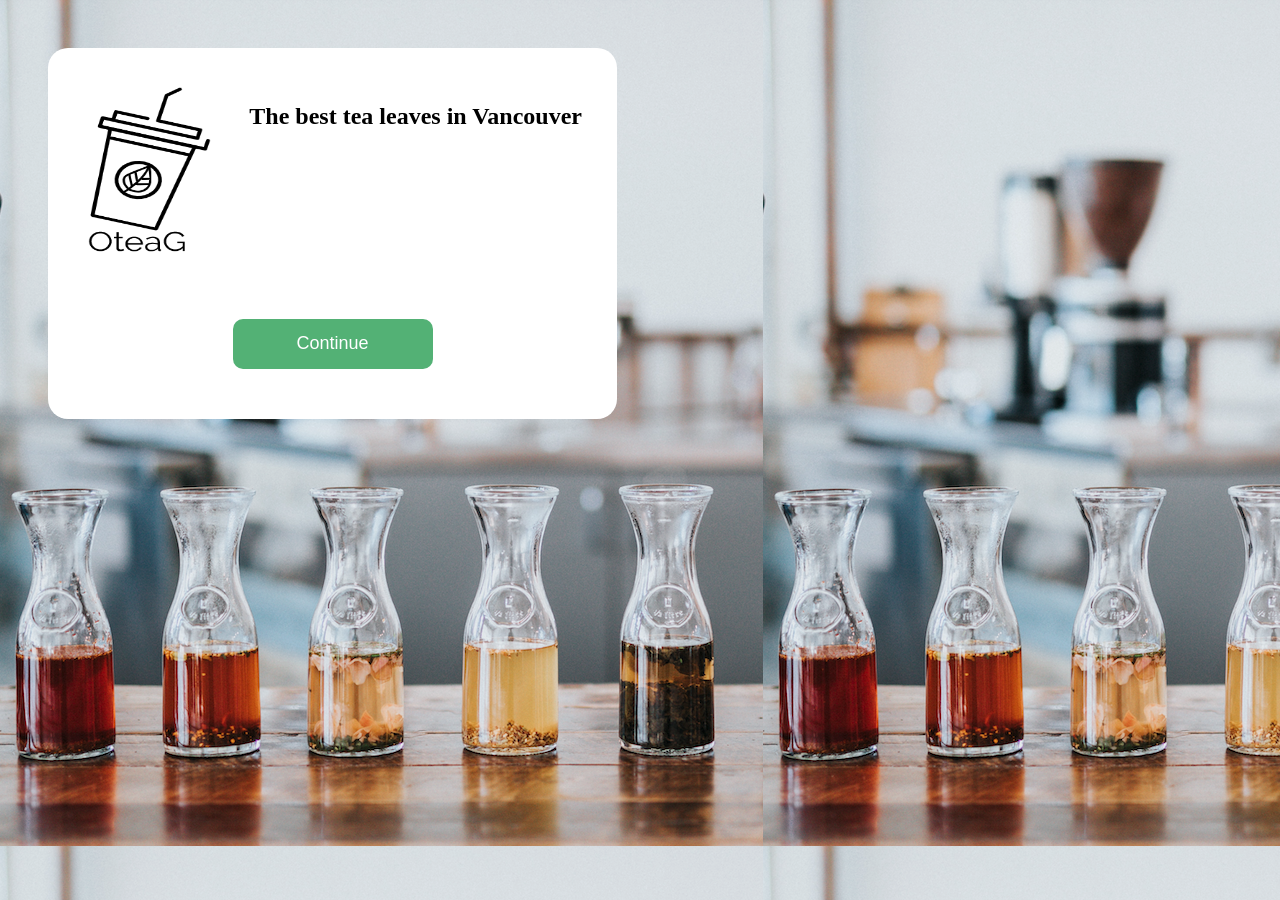
==== index.html @ 7de12525 "fix something weird" ====
<!DOCTYPE html>
<html lang="en">
<head>
    <meta charset="UTF-8">
    <meta name="viewport" content="width=device-width, initial-scale=1.0">
    <title>OteaG</title>
    <link rel="stylesheet" href="style.css"/>
</head>
<body>
    <div class="wrapper">
        <div class="slogan">
            <img class="logoPic" src="Images/logoBW.png" alt="logoBW" width=50px>
        <h2>The best tea leaves in Vancouver</h2>
        </div>
        <form action="product.php">
            <input type="submit" value="Continue">
        </form>
        <!-- <form action="signIn.html">
            <input type="submit" value="Sign In">
        </form> -->
    </div>

</body>
</html>
---- style.css ----
/* body {
    background-image: url('./Images/home.png');
    animation-name: move-bg;
    animation: move-bg 40s linear infinite;
    width: 100%;
    position: fixed;
}
  
@keyframes move-bg {
    0% {
      background-position: 0px;
    }
    100% {
      background-position: 4000px;
    }
} */

/* .homePage {
    display: grid;
    grid-template-rows: 2fr 1fr 1fr;
}
nav ul {
    display: grid;
    justify-content: center;
    position: sticky;
}
nav ul li {
    list-style: none;
    grid-row: 1;
    font-size: 2rem;
    padding: 20px;
}
footer {
    background-color: #92817A;
} 
label {
    display: grid;
    grid-template-columns: 1fr 1fr;
    padding: 50px;
    font-size: xx-large;
}

button {
    background-color: #53B175;
    border-radius: 10px 10px;
    color: white;
    border-color: #53B175;
    margin: 5px;
    margin-right: 50px;
    margin-left: 50px;
}

form {
    background-color: pink;
    border-radius: 10px 10px;
    padding: 15px;
    margin: 30px;
} */

html {
    height: 100%;
}

body {
    background-image: url('./Images/moveBackground.png');
    animation-name: move-bg;
    animation: move-bg 50s linear infinite;
    position: fixed;
}

@keyframes move-bg {
    0% {
      background-position: 0px;
    }
    100% {
      background-position: -846px;
    }
}

.wrapper {
    display: grid;
    grid-template-rows: 3fr 1fr;
    background-color: white;
    margin: 40px;
    padding: 15px;
    border-radius: 20px 20px;
    text-align: center;
}

.slogan {
    display: grid;
    grid-template-columns: 1fr 2fr;
    text-align: center;
    margin: 20px;
}

input {
    background-color: #53B175;
    color: white;
    height: 50px;
    width: 200px;
    border-radius: 10px 10px;
    margin: 0 auto;
    position: relative;
    font-size: large;
    border:#53B175;
}

img {
    width: 80%;
    height: 80%;
}

@media screen and (min-width: 400px) {
  

}
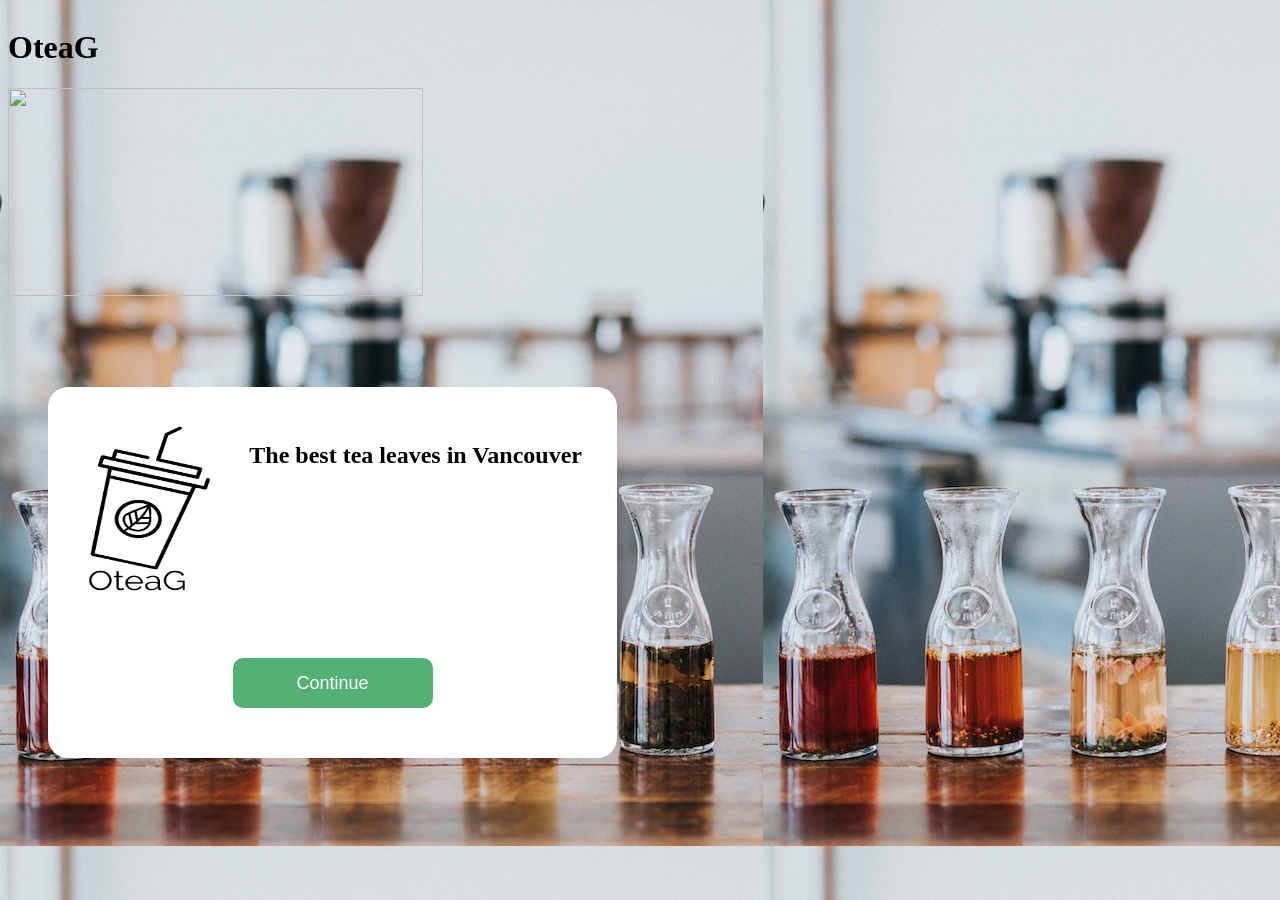
==== commit a4db483f: "sadness" ====
--- a/index.html
+++ b/index.html
@@ -7,6 +7,15 @@
     <link rel="stylesheet" href="style.css"/>
 </head>
 <body>
+    <header>
+        <h1>OteaG</h1>
+        <!--add picture here-->
+    </header>
+    <main>
+        <img src="/Images/home tea.jpg" height=400 width="800">
+    
+    </main>
+
     <div class="wrapper">
         <div class="slogan">
             <img class="logoPic" src="Images/logoBW.png" alt="logoBW" width=50px>
@@ -19,6 +28,5 @@
             <input type="submit" value="Sign In">
         </form> -->
     </div>
-
 </body>
 </html>
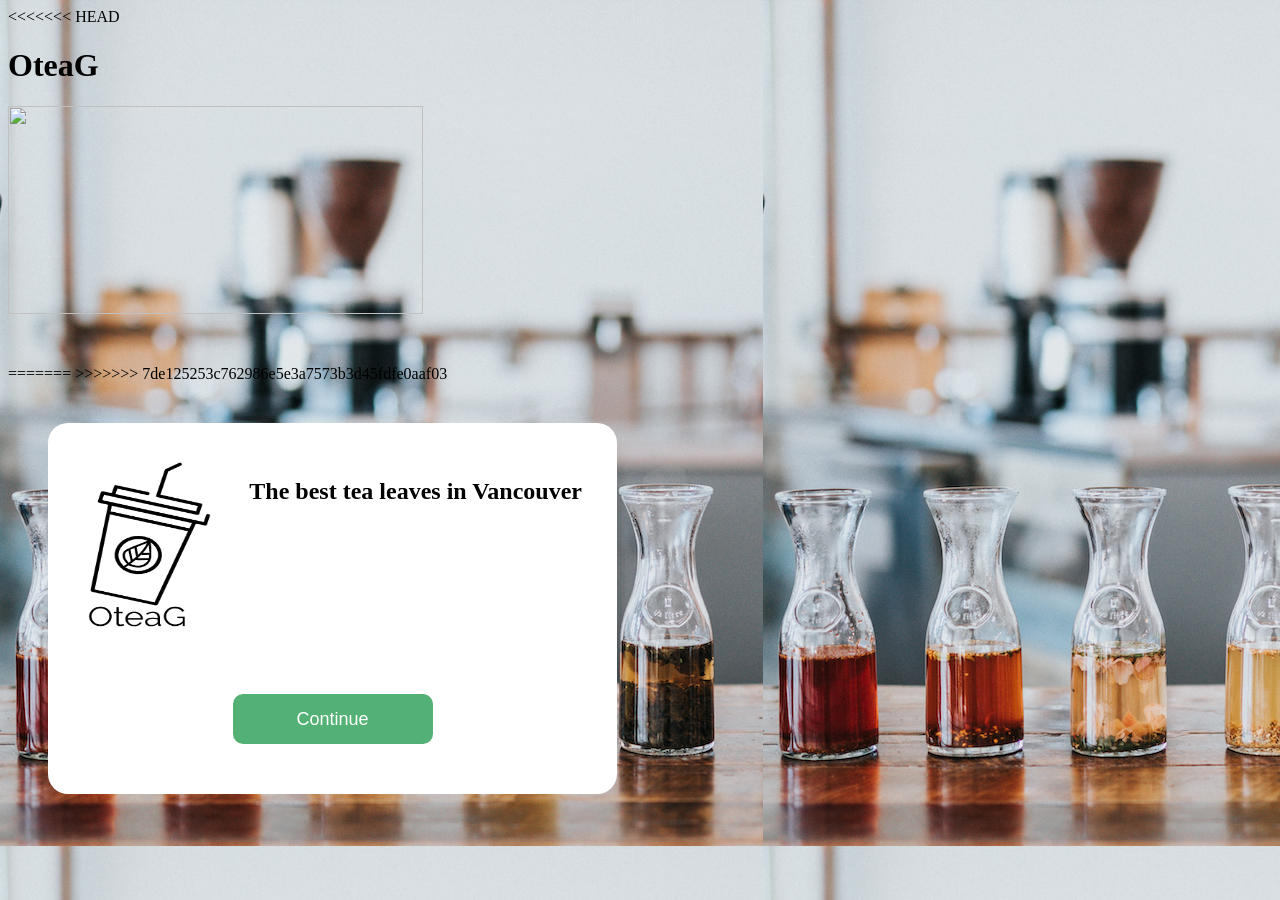
==== commit 5aa814de: "test 2" ====
--- a/index.html
+++ b/index.html
@@ -7,6 +7,7 @@
     <link rel="stylesheet" href="style.css"/>
 </head>
 <body>
+<<<<<<< HEAD
     <header>
         <h1>OteaG</h1>
         <!--add picture here-->
@@ -16,6 +17,8 @@
     
     </main>
 
+=======
+>>>>>>> 7de125253c762986e5e3a7573b3d45fdfe0aaf03
     <div class="wrapper">
         <div class="slogan">
             <img class="logoPic" src="Images/logoBW.png" alt="logoBW" width=50px>
@@ -28,5 +31,6 @@
             <input type="submit" value="Sign In">
         </form> -->
     </div>
+
 </body>
 </html>
--- a/style.css
+++ b/style.css
@@ -113,5 +113,8 @@
 
 @media screen and (min-width: 400px) {
   
+<<<<<<< HEAD
 
+=======
+>>>>>>> 7de125253c762986e5e3a7573b3d45fdfe0aaf03
 }
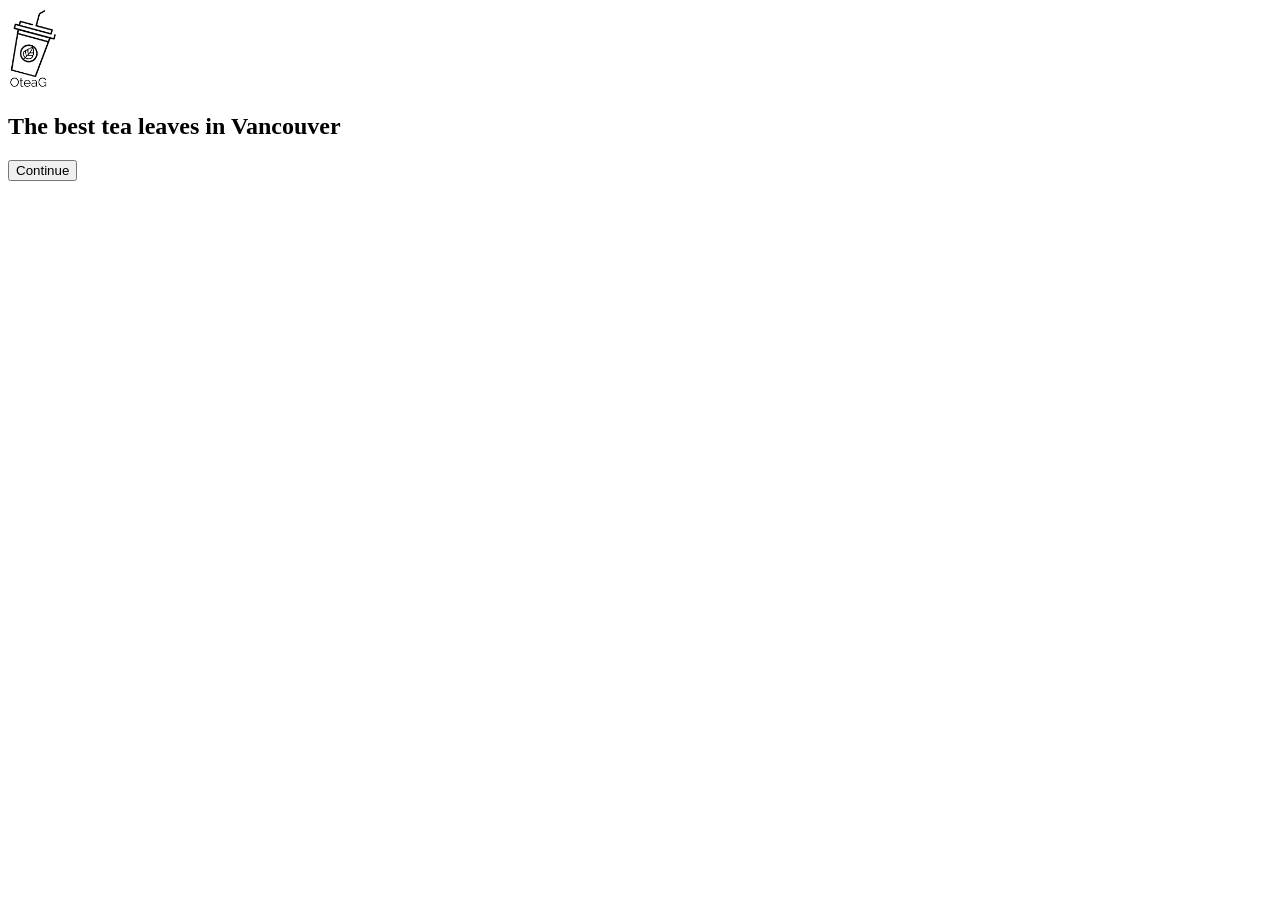
==== commit f35ebbe5: "some css for review, products and nav" ====
--- a/index.html
+++ b/index.html
@@ -4,33 +4,17 @@
     <meta charset="UTF-8">
     <meta name="viewport" content="width=device-width, initial-scale=1.0">
     <title>OteaG</title>
-    <link rel="stylesheet" href="style.css"/>
+    <link rel="stylesheet" href="indexstyle.css"/>
 </head>
 <body>
-<<<<<<< HEAD
-    <header>
-        <h1>OteaG</h1>
-        <!--add picture here-->
-    </header>
-    <main>
-        <img src="/Images/home tea.jpg" height=400 width="800">
-    
-    </main>
-
-=======
->>>>>>> 7de125253c762986e5e3a7573b3d45fdfe0aaf03
     <div class="wrapper">
         <div class="slogan">
             <img class="logoPic" src="Images/logoBW.png" alt="logoBW" width=50px>
         <h2>The best tea leaves in Vancouver</h2>
         </div>
-        <form action="product.php">
+        <form action="products.php">
             <input type="submit" value="Continue">
         </form>
-        <!-- <form action="signIn.html">
-            <input type="submit" value="Sign In">
-        </form> -->
     </div>
-
 </body>
 </html>
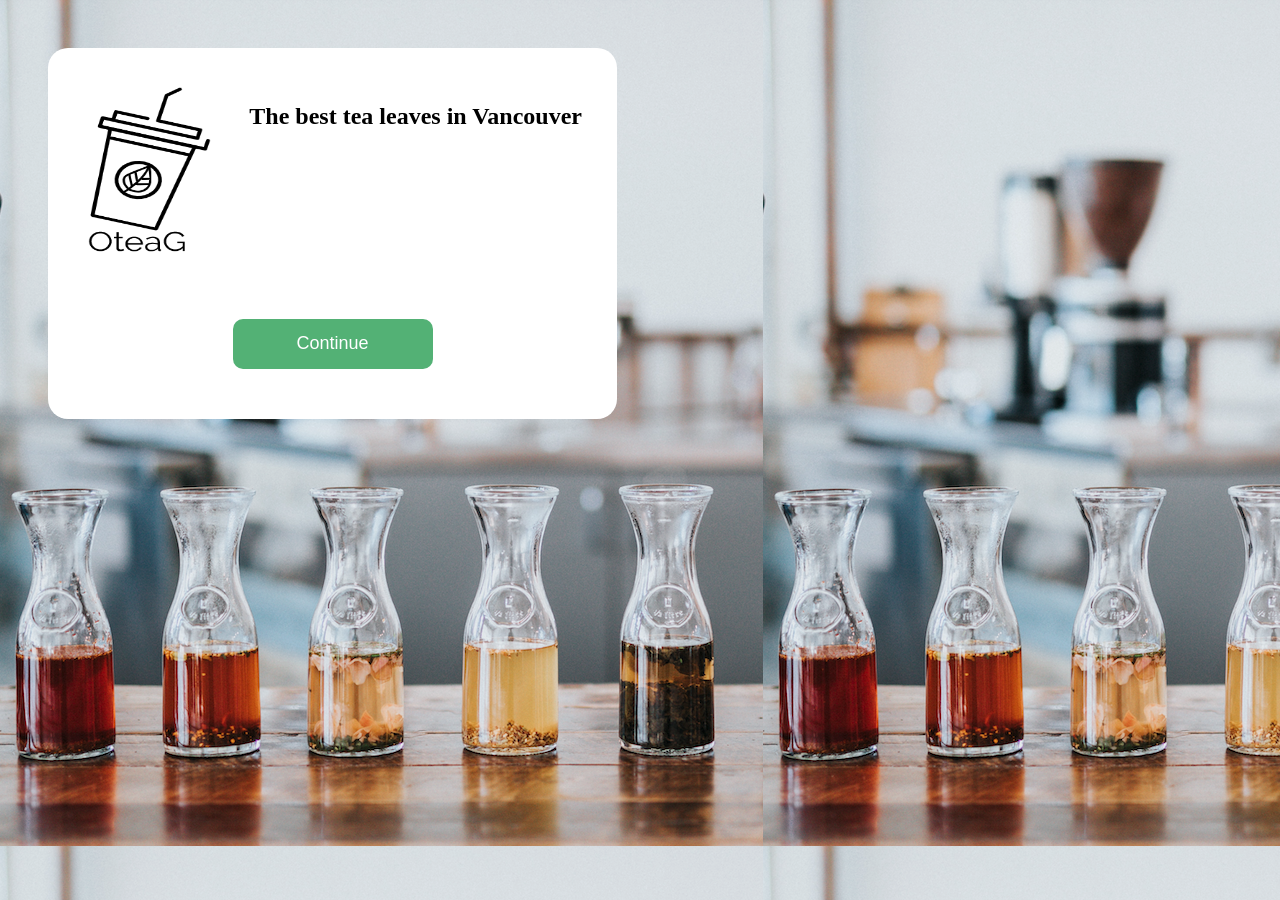
==== commit 12eb0dc1: "chekcout works" ====
--- a/index.html
+++ b/index.html
@@ -4,7 +4,7 @@
     <meta charset="UTF-8">
     <meta name="viewport" content="width=device-width, initial-scale=1.0">
     <title>OteaG</title>
-    <link rel="stylesheet" href="indexstyle.css"/>
+    <link rel="stylesheet" href="indexStyle.css"/>
 </head>
 <body>
     <div class="wrapper">
@@ -15,6 +15,10 @@
         <form action="products.php">
             <input type="submit" value="Continue">
         </form>
+        <!-- <form action="signIn.html">
+            <input type="submit" value="Sign In">
+        </form> -->
     </div>
+
 </body>
 </html>
--- a/indexStyle.css
+++ b/indexStyle.css
@@ -0,0 +1,115 @@
+/* body {
+    background-image: url('./Images/home.png');
+    animation-name: move-bg;
+    animation: move-bg 40s linear infinite;
+    width: 100%;
+    position: fixed;
+}
+  
+@keyframes move-bg {
+    0% {
+      background-position: 0px;
+    }
+    100% {
+      background-position: 4000px;
+    }
+} */
+
+/* .homePage {
+    display: grid;
+    grid-template-rows: 2fr 1fr 1fr;
+}
+nav ul {
+    display: grid;
+    justify-content: center;
+    position: sticky;
+}
+nav ul li {
+    list-style: none;
+    grid-row: 1;
+    font-size: 2rem;
+    padding: 20px;
+}
+footer {
+    background-color: #92817A;
+} 
+label {
+    display: grid;
+    grid-template-columns: 1fr 1fr;
+    padding: 50px;
+    font-size: xx-large;
+}
+
+button {
+    background-color: #53B175;
+    border-radius: 10px 10px;
+    color: white;
+    border-color: #53B175;
+    margin: 5px;
+    margin-right: 50px;
+    margin-left: 50px;
+}
+
+form {
+    background-color: pink;
+    border-radius: 10px 10px;
+    padding: 15px;
+    margin: 30px;
+} */
+
+html {
+    height: 100%;
+}
+
+body {
+    background-image: url('./Images/moveBackground.png');
+    animation-name: move-bg;
+    animation: move-bg 50s linear infinite;
+    position: fixed;
+}
+
+@keyframes move-bg {
+    0% {
+      background-position: 0px;
+    }
+    100% {
+      background-position: -846px;
+    }
+}
+
+.wrapper {
+    display: grid;
+    grid-template-rows: 3fr 1fr;
+    background-color: white;
+    margin: 40px;
+    padding: 15px;
+    border-radius: 20px 20px;
+    text-align: center;
+}
+
+.slogan {
+    display: grid;
+    grid-template-columns: 1fr 2fr;
+    text-align: center;
+    margin: 20px;
+}
+
+input {
+    background-color: #53B175;
+    color: white;
+    height: 50px;
+    width: 200px;
+    border-radius: 10px 10px;
+    margin: 0 auto;
+    position: relative;
+    font-size: large;
+    border:#53B175;
+}
+
+img {
+    width: 80%;
+    height: 80%;
+}
+
+@media screen and (min-width: 400px) {
+}
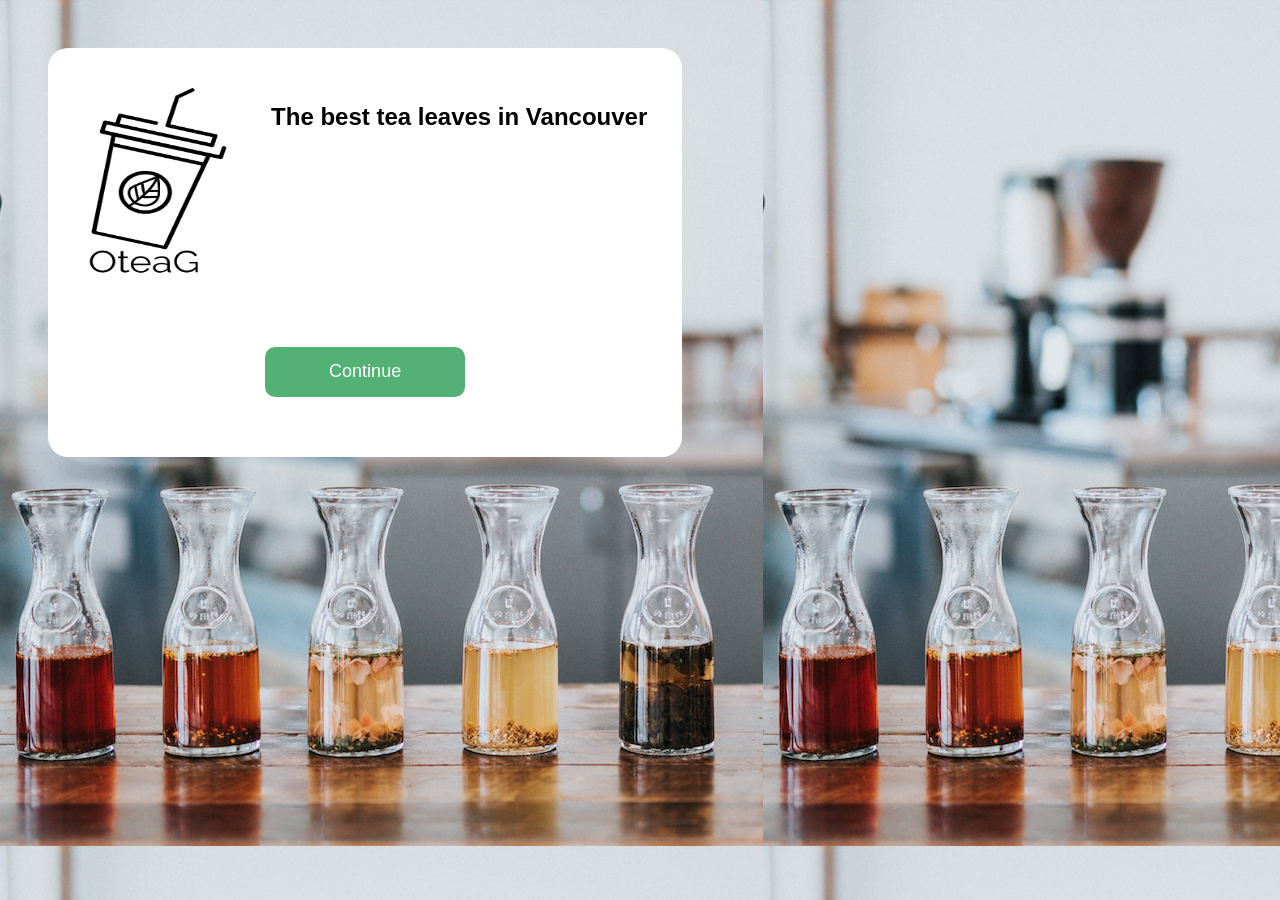
==== commit 4dcc95fb: "Merge branch 'main' into products" ====
--- a/index.html
+++ b/index.html
@@ -15,10 +15,6 @@
         <form action="products.php">
             <input type="submit" value="Continue">
         </form>
-        <!-- <form action="signIn.html">
-            <input type="submit" value="Sign In">
-        </form> -->
     </div>
-
 </body>
 </html>
--- a/indexStyle.css
+++ b/indexStyle.css
@@ -1,61 +1,5 @@
-/* body {
-    background-image: url('./Images/home.png');
-    animation-name: move-bg;
-    animation: move-bg 40s linear infinite;
-    width: 100%;
-    position: fixed;
-}
-  
-@keyframes move-bg {
-    0% {
-      background-position: 0px;
-    }
-    100% {
-      background-position: 4000px;
-    }
-} */
 
-/* .homePage {
-    display: grid;
-    grid-template-rows: 2fr 1fr 1fr;
-}
-nav ul {
-    display: grid;
-    justify-content: center;
-    position: sticky;
-}
-nav ul li {
-    list-style: none;
-    grid-row: 1;
-    font-size: 2rem;
-    padding: 20px;
-}
-footer {
-    background-color: #92817A;
-} 
-label {
-    display: grid;
-    grid-template-columns: 1fr 1fr;
-    padding: 50px;
-    font-size: xx-large;
-}
-
-button {
-    background-color: #53B175;
-    border-radius: 10px 10px;
-    color: white;
-    border-color: #53B175;
-    margin: 5px;
-    margin-right: 50px;
-    margin-left: 50px;
-}
-
-form {
-    background-color: pink;
-    border-radius: 10px 10px;
-    padding: 15px;
-    margin: 30px;
-} */
+@import url('https://fonts.googleapis.com/css2?family=Montserrat:wght@200&display=swap');
 
 html {
     height: 100%;
@@ -85,6 +29,7 @@
     padding: 15px;
     border-radius: 20px 20px;
     text-align: center;
+    font-family: 'Montserrat', sans-serif;
 }
 
 .slogan {
@@ -112,4 +57,5 @@
 }
 
 @media screen and (min-width: 400px) {
+
 }
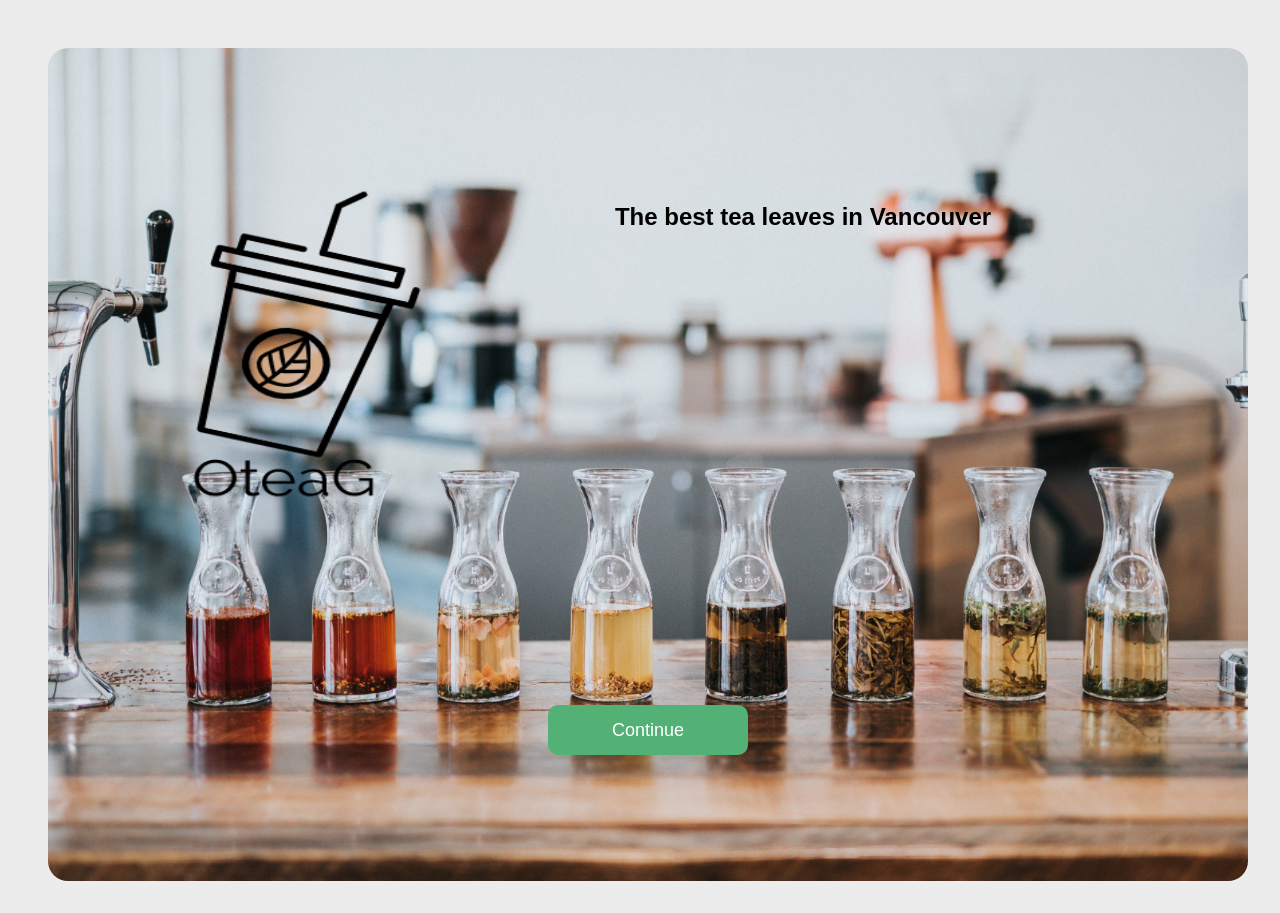
==== commit efc3f7ba: "done css stuff" ====
--- a/index.html
+++ b/index.html
@@ -12,6 +12,7 @@
             <img class="logoPic" src="Images/logoBW.png" alt="logoBW" width=50px>
         <h2>The best tea leaves in Vancouver</h2>
         </div>
+        
         <form action="products.php">
             <input type="submit" value="Continue">
         </form>
--- a/indexStyle.css
+++ b/indexStyle.css
@@ -1,4 +1,3 @@
-
 @import url('https://fonts.googleapis.com/css2?family=Montserrat:wght@200&display=swap');
 
 html {
@@ -57,5 +56,22 @@
 }
 
 @media screen and (min-width: 400px) {
+    body {
+        width: 100%;
+        background-image: none;
+        animation: none;
+        background-color: #ECECEC;
+    }
 
+    .wrapper {
+        background-image: url('./Images/home-tea.jpg');
+        background-repeat: no-repeat;
+        background-size: cover;
+        display: grid;
+        grid-template-rows: 4fr 1fr;
+    }
+
+    .slogan {
+        padding: 100px;
+    }
 }
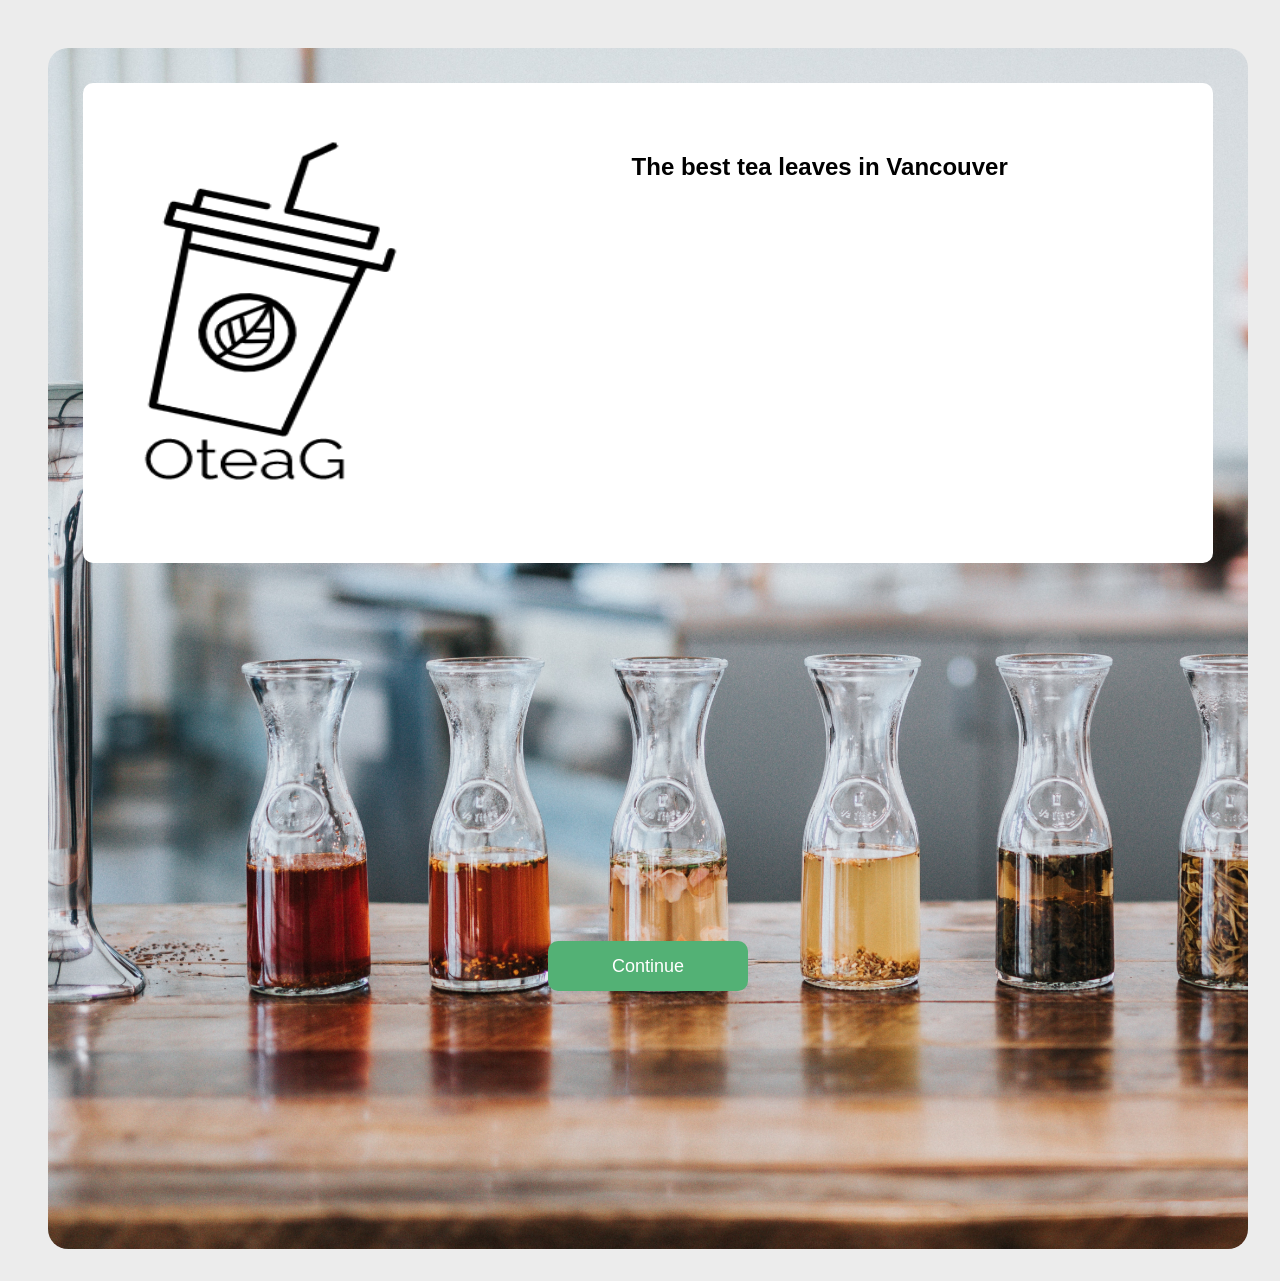
==== commit af481017: "index css" ====
--- a/index.html
+++ b/index.html
@@ -8,9 +8,10 @@
 </head>
 <body>
     <div class="wrapper">
+
         <div class="slogan">
             <img class="logoPic" src="Images/logoBW.png" alt="logoBW" width=50px>
-        <h2>The best tea leaves in Vancouver</h2>
+            <h2>The best tea leaves in Vancouver</h2>
         </div>
         
         <form action="products.php">
--- a/indexStyle.css
+++ b/indexStyle.css
@@ -55,7 +55,7 @@
     height: 80%;
 }
 
-@media screen and (min-width: 400px) {
+@media screen and (min-width: 600px) {
     body {
         width: 100%;
         background-image: none;
@@ -67,11 +67,20 @@
         background-image: url('./Images/home-tea.jpg');
         background-repeat: no-repeat;
         background-size: cover;
+        height: auto;
         display: grid;
-        grid-template-rows: 4fr 1fr;
+        grid-template-rows: 2fr 1fr 1fr;
     }
 
     .slogan {
-        padding: 100px;
+        grid-row: 1/2;
+        background-color: white;
+        border-radius: 10px;
+        height: 65%;
+        padding: 50px;
+    }
+
+    form {
+        grid-row: 3/4;
     }
 }
